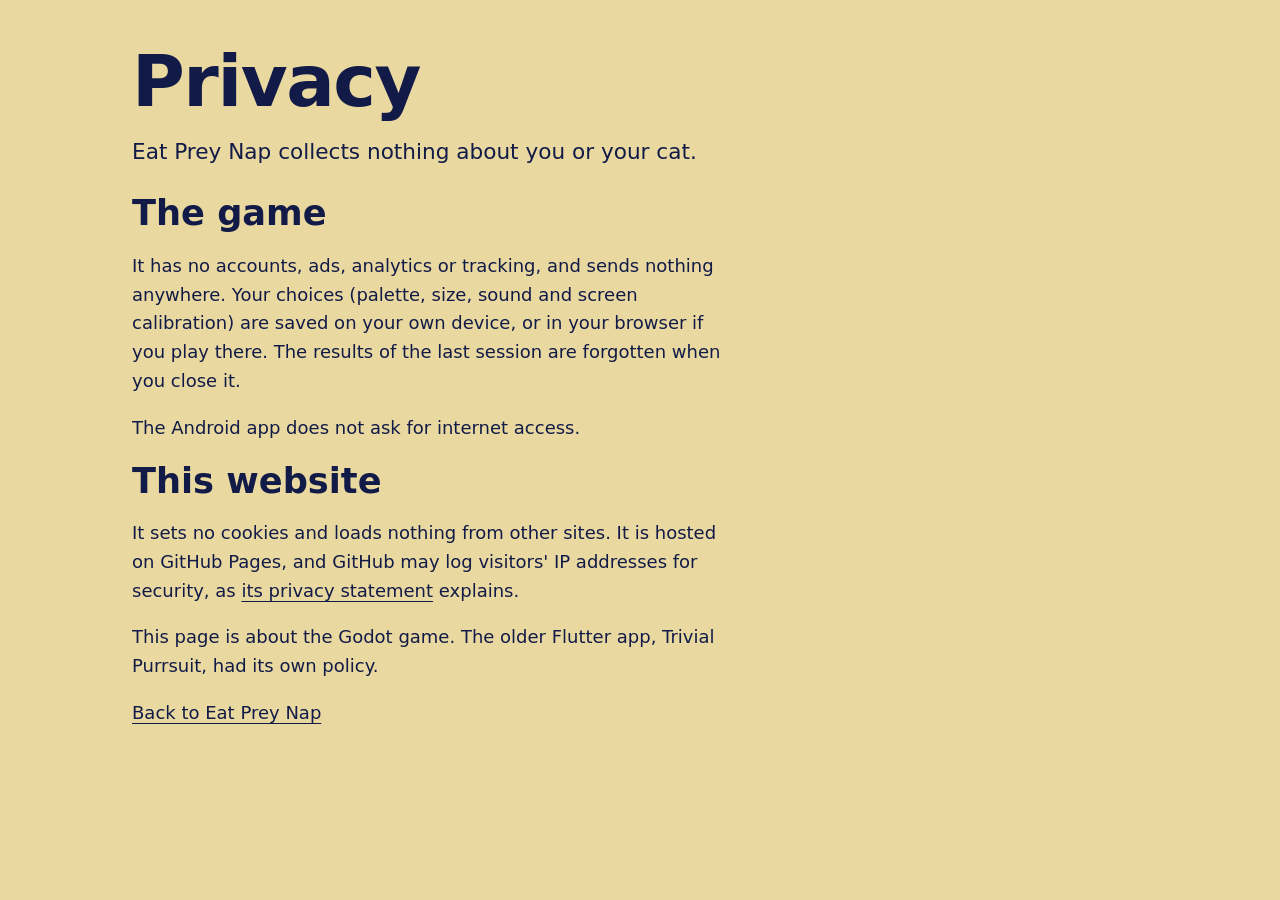
==== site/privacy/index.html @ ceda2d27 "Add a website with the web build to try" ====
<!doctype html>
<html lang="en">
<head>
  <meta charset="utf-8">
  <meta name="viewport" content="width=device-width, initial-scale=1">
  <title>Privacy: Eat Prey Nap</title>
  <link rel="icon" href="../img/icon.png">
  <link rel="stylesheet" href="../style.css">
</head>
<body>
  <main class="wrap">
    <section>
      <h1>Privacy</h1>
      <p class="lead">Eat Prey Nap collects nothing about you or your cat.</p>
      <h2>The game</h2>
      <p>It has no accounts, ads, analytics or tracking, and sends nothing anywhere. Your choices (palette, size, sound and screen calibration) are saved on your own device, or in your browser if you play there. The results of the last session are forgotten when you close it.</p>
      <p>The Android app does not ask for internet access.</p>
      <h2>This website</h2>
      <p>It sets no cookies and loads nothing from other sites. It is hosted on GitHub Pages, and GitHub may log visitors' IP addresses for security, as <a href="https://docs.github.com/en/site-policy/privacy-policies/github-general-privacy-statement">its privacy statement</a> explains.</p>
      <p>This page is about the Godot game. The older Flutter app, Trivial Purrsuit, had its own policy.</p>
      <p><a href="../">Back to Eat Prey Nap</a></p>
    </section>
  </main>
</body>
</html>
---- site/style.css ----
/* The game's own palette (src/view/palette.gd): straw and ink blue. */
:root {
  --straw: #e9d9a0;
  --straw-deep: #d9c789;
  --mound: #c8b06c;
  --ink: #121b48;
  --night: #152150;
  --pale: #f6ebb4;
}

* { box-sizing: border-box; }

body {
  margin: 0;
  background: var(--straw);
  color: var(--ink);
  font: 1.125rem/1.6 system-ui, -apple-system, "Segoe UI", sans-serif;
}

.wrap { max-width: 66rem; margin-inline: auto; padding-inline: 1.25rem; }
a { color: inherit; text-underline-offset: 0.2em; }
a:focus-visible { outline: 3px solid var(--ink); outline-offset: 3px; }
h1, h2, h3 { line-height: 1.15; text-wrap: balance; }
h1 { font-size: clamp(2.6rem, 8vw, 4.5rem); margin: 0; letter-spacing: -0.02em; }
h2 { font-size: clamp(1.6rem, 4vw, 2.2rem); margin: 0 0 1rem; }
h3 { margin: 0 0 0.25rem; }
p { max-width: 38rem; }
img { display: block; width: 100%; height: auto; border-radius: 12px; }

header { padding-block: 3rem 2rem; }
.lead { font-size: 1.35rem; margin: 0.75rem 0 1.5rem; }
.button {
  display: inline-block;
  background: var(--ink);
  color: var(--pale);
  padding: 0.8rem 1.6rem;
  border-radius: 999px;
  font-weight: 700;
  text-decoration: none;
}
.note { font-size: 1rem; }
section { padding-block: 2.5rem; }
.night { background: var(--night); color: var(--pale); }
.night a:focus-visible { outline-color: var(--pale); }
.frame { border: 2px solid var(--straw-deep); border-radius: 14px; }

.steps, .grid { display: grid; gap: 1.5rem; padding: 0; margin: 0; list-style: none; }
.steps { grid-template-columns: repeat(auto-fit, minmax(13rem, 1fr)); }
.grid { grid-template-columns: repeat(auto-fit, minmax(16rem, 1fr)); }
.grid figure { margin: 0; }
figcaption { margin-top: 0.5rem; font-size: 1rem; }
.steps p, .grid p { margin: 0; }

footer { padding-block: 2rem 3rem; border-top: 2px solid var(--straw-deep); font-size: 1rem; }
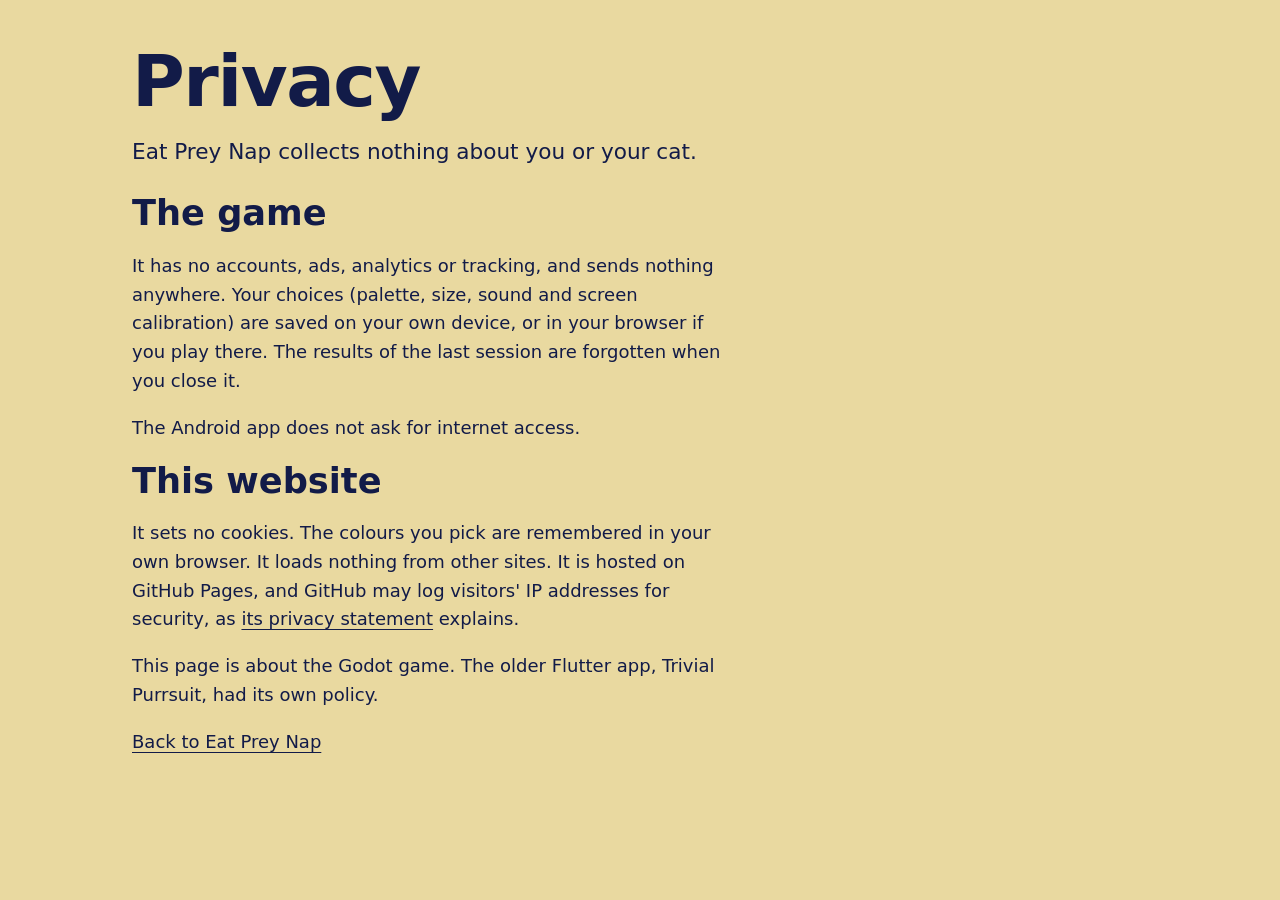
==== commit 4ebf95b9: "Add a theme selector to the website" ====
--- a/site/privacy/index.html
+++ b/site/privacy/index.html
@@ -4,8 +4,11 @@
   <meta charset="utf-8">
   <meta name="viewport" content="width=device-width, initial-scale=1">
   <title>Privacy: Eat Prey Nap</title>
-  <link rel="icon" href="../img/icon.png">
+  <link rel="icon" type="image/svg+xml" href="../img/favicon.svg">
+  <link rel="icon" type="image/png" href="../img/icon.png">
   <link rel="stylesheet" href="../style.css">
+  <script src="../theme.js"></script>
+  <script src="../logo.js" defer></script>
 </head>
 <body>
   <main class="wrap">
@@ -16,7 +19,7 @@
       <p>It has no accounts, ads, analytics or tracking, and sends nothing anywhere. Your choices (palette, size, sound and screen calibration) are saved on your own device, or in your browser if you play there. The results of the last session are forgotten when you close it.</p>
       <p>The Android app does not ask for internet access.</p>
       <h2>This website</h2>
-      <p>It sets no cookies and loads nothing from other sites. It is hosted on GitHub Pages, and GitHub may log visitors' IP addresses for security, as <a href="https://docs.github.com/en/site-policy/privacy-policies/github-general-privacy-statement">its privacy statement</a> explains.</p>
+      <p>It sets no cookies. The colours you pick are remembered in your own browser. It loads nothing from other sites. It is hosted on GitHub Pages, and GitHub may log visitors' IP addresses for security, as <a href="https://docs.github.com/en/site-policy/privacy-policies/github-general-privacy-statement">its privacy statement</a> explains.</p>
       <p>This page is about the Godot game. The older Flutter app, Trivial Purrsuit, had its own policy.</p>
       <p><a href="../">Back to Eat Prey Nap</a></p>
     </section>
--- a/site/style.css
+++ b/site/style.css
@@ -1,18 +1,35 @@
-/* The game's own palette (src/view/palette.gd): straw and ink blue. */
+/* The game's own three palettes (src/view/palette.gd); theme.js picks one. */
 :root {
-  --straw: #e9d9a0;
-  --straw-deep: #d9c789;
-  --mound: #c8b06c;
-  --ink: #121b48;
-  --night: #152150;
-  --pale: #f6ebb4;
+  --field: #e9d9a0;      /* the page */
+  --line: #d9c789;
+  --ink: #121b48;        /* text, buttons, the logo's badge */
+  --soft: #b9a05a;
+  --band: #152150;       /* the contrasting section */
+  --band-ink: #f6ebb4;
 }
+:root[data-theme="night"] {
+  --field: #152150;
+  --line: #3b4a8a;
+  --ink: #f6ebb4;
+  --soft: #5a6ab0;
+  --band: #e9d9a0;
+  --band-ink: #121b48;
+}
+:root[data-theme="grey"] {
+  --field: #979797;
+  --line: #767676;
+  --ink: #0b0b0e;
+  --soft: #646464;
+  --band: #0b0b0e;
+  --band-ink: #d6d6d6;
+}
+:root { --logo-ink: var(--ink); --logo-field: var(--field); --logo-soft: var(--soft); }
 
 * { box-sizing: border-box; }
 
 body {
   margin: 0;
-  background: var(--straw);
+  background: var(--field);
   color: var(--ink);
   font: 1.125rem/1.6 system-ui, -apple-system, "Segoe UI", sans-serif;
 }
@@ -25,6 +42,9 @@
 h2 { font-size: clamp(1.6rem, 4vw, 2.2rem); margin: 0 0 1rem; }
 h3 { margin: 0 0 0.25rem; }
 p { max-width: 38rem; }
+.hero { display: flex; flex-wrap: wrap; align-items: center; gap: 1rem 2rem; }
+.logo { width: min(18rem, 70vw); aspect-ratio: 1; flex: none; }
+.mark { width: 5.5rem; aspect-ratio: 1; }
 img { display: block; width: 100%; height: auto; border-radius: 12px; }
 
 header { padding-block: 3rem 2rem; }
@@ -32,7 +52,7 @@
 .button {
   display: inline-block;
   background: var(--ink);
-  color: var(--pale);
+  color: var(--field);
   padding: 0.8rem 1.6rem;
   border-radius: 999px;
   font-weight: 700;
@@ -40,15 +60,31 @@
 }
 .note { font-size: 1rem; }
 section { padding-block: 2.5rem; }
-.night { background: var(--night); color: var(--pale); }
-.night a:focus-visible { outline-color: var(--pale); }
-.frame { border: 2px solid var(--straw-deep); border-radius: 14px; }
+.band { background: var(--band); color: var(--band-ink); }
+.band a:focus-visible { outline-color: var(--band-ink); }
+.frame { border: 2px solid var(--line); border-radius: 14px; }
 
 .steps, .grid { display: grid; gap: 1.5rem; padding: 0; margin: 0; list-style: none; }
-.steps { grid-template-columns: repeat(auto-fit, minmax(13rem, 1fr)); }
-.grid { grid-template-columns: repeat(auto-fit, minmax(16rem, 1fr)); }
+.steps { grid-template-columns: repeat(auto-fit, minmax(min(100%, 13rem), 1fr)); }
+.grid { grid-template-columns: repeat(auto-fit, minmax(min(100%, 16rem), 1fr)); }
 .grid figure { margin: 0; }
 figcaption { margin-top: 0.5rem; font-size: 1rem; }
 .steps p, .grid p { margin: 0; }
 
-footer { padding-block: 2rem 3rem; border-top: 2px solid var(--straw-deep); font-size: 1rem; }
+footer { padding-block: 2rem 3rem; border-top: 2px solid var(--line); font-size: 1rem; }
+
+.themes { display: flex; flex-wrap: wrap; align-items: center; gap: 0.5rem; border: 0; margin: 0 0 1.5rem; padding: 0; font-size: 1rem; }
+.themes[hidden] { display: none; }
+.themes legend { float: left; padding: 0; margin-right: 0.25rem; }
+.swatch { display: inline-flex; align-items: center; min-height: 2.75rem; padding: 0 1rem; border-radius: 999px; border: 2px solid var(--line); font-weight: 600; cursor: pointer; }
+.swatch input { position: absolute; opacity: 0; width: 1px; height: 1px; }
+.swatch.straw { background: #e9d9a0; color: #121b48; }
+.swatch.night { background: #152150; color: #f6ebb4; }
+.swatch.grey { background: #979797; color: #0b0b0e; }
+.swatch:has(:checked) { border-color: currentColor; box-shadow: 0 0 0 2px var(--ink); }
+.swatch:has(:focus-visible) { outline: 3px solid var(--ink); outline-offset: 4px; }
+
+/* the big picture wears the theme too; without scripts it is the straw one */
+.only-night, .only-grey { display: none; }
+:root[data-theme="night"] .only-night, :root[data-theme="grey"] .only-grey { display: block; }
+:root[data-theme="night"] .only-straw, :root[data-theme="grey"] .only-straw { display: none; }
